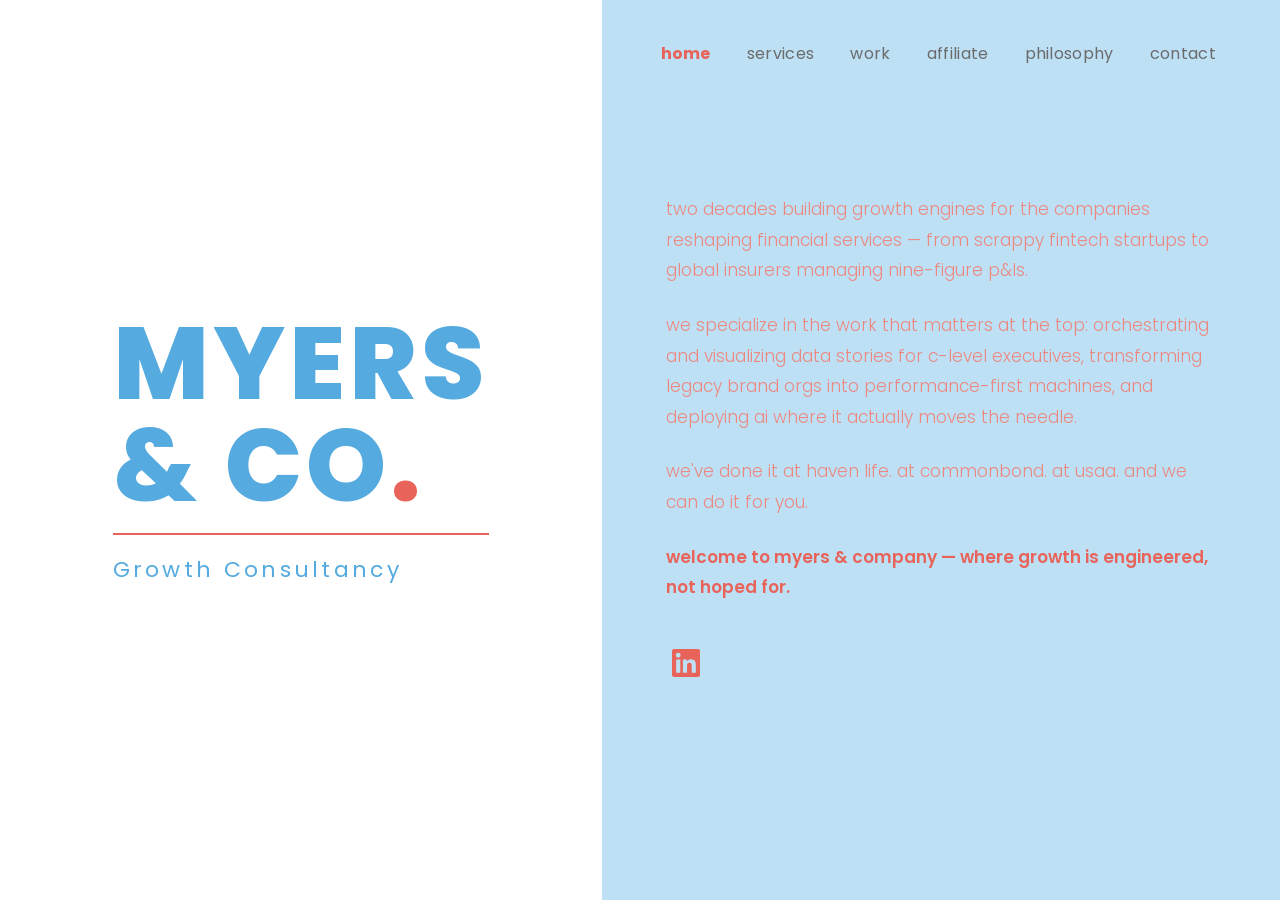
==== index.html @ 651db932 "myers & co site rebuild — static html/css/js 6-page static site replacing wix: home, services, work," ====
<!DOCTYPE html>
<html lang="en">
<head>
  <meta charset="UTF-8">
  <meta name="viewport" content="width=device-width, initial-scale=1.0">
  <title>Myers & Co | Growth Marketing Consultancy</title>
  <meta name="description" content="Myers & Co helps fintech and insurtech companies build performance-first growth engines — from affiliate ecosystems and AI data infrastructure to c-suite data storytelling and enterprise marketing transformation.">
  <link rel="stylesheet" href="css/styles.css">
</head>
<body>
  <div class="home-split">
    <div class="home-left">
      <div class="logo">
        <img src="images/logo-white.png" alt="Myers & Co Growth Consultancy" class="logo-img" onerror="this.style.display='none'; document.querySelector('.logo-fallback').style.display='block';">
        <div class="logo-fallback" style="display:none;">
          <div class="logo-text">MYERS</div>
          <div class="logo-text">& CO<span class="logo-period">.</span></div>
          <div class="logo-rule"></div>
          <div class="logo-subtitle">Growth Consultancy</div>
        </div>
      </div>
    </div>
    <div class="home-right">
      <nav class="nav">
        <a href="index.html" class="active">home</a>
        <a href="services.html">services</a>
        <a href="cv.html">work</a>
        <a href="affiliate.html">affiliate</a>
        <a href="philosophy.html">philosophy</a>
        <a href="contact.html">contact</a>
      </nav>
      <div class="home-right-content">
        <div class="hero-body">
          <p>two decades building growth engines for the companies reshaping financial services — from scrappy fintech startups to global insurers managing nine-figure p&ls.</p>
          <p>we specialize in the work that matters at the top: orchestrating and visualizing data stories for c-level executives, transforming legacy brand orgs into performance-first machines, and deploying ai where it actually moves the needle.</p>
          <p>we've done it at haven life. at commonbond. at usaa. and we can do it for you.</p>
          <p class="hero-cta">welcome to myers & company — where growth is engineered, not hoped for.</p>
          <a href="http://linkedin.com/in/mmyers0429" target="_blank" rel="noopener" class="linkedin-icon" aria-label="LinkedIn">
            <svg viewBox="0 0 24 24" xmlns="http://www.w3.org/2000/svg"><path d="M20.447 20.452h-3.554v-5.569c0-1.328-.027-3.037-1.852-3.037-1.853 0-2.136 1.445-2.136 2.939v5.667H9.351V9h3.414v1.561h.046c.477-.9 1.637-1.85 3.37-1.85 3.601 0 4.267 2.37 4.267 5.455v6.286zM5.337 7.433a2.062 2.062 0 01-2.063-2.065 2.064 2.064 0 112.063 2.065zm1.782 13.019H3.555V9h3.564v11.452zM22.225 0H1.771C.792 0 0 .774 0 1.729v20.542C0 23.227.792 24 1.771 24h20.451C23.2 24 24 23.227 24 22.271V1.729C24 .774 23.2 0 22.222 0h.003z"/></svg>
          </a>
        </div>
      </div>
    </div>
  </div>
  <script src="js/main.js"></script>
</body>
</html>
---- css/styles.css ----
@import url('https://fonts.googleapis.com/css2?family=Poppins:wght@300;400;600;700;800&display=swap');

/* ── reset ── */
*, *::before, *::after { box-sizing: border-box; margin: 0; padding: 0; }
html { scroll-behavior: smooth; }
body { font-family: 'Poppins', sans-serif; font-weight: 300; font-size: 16px; line-height: 1.7; color: #E07870; -webkit-font-smoothing: antialiased; }
a { text-decoration: none; color: inherit; }
ul { list-style: none; }
img { display: block; max-width: 100%; }
button, input, textarea { font-family: inherit; }

/* ── tokens ── */
:root {
  --sky-blue: #BDE0F5;
  --white: #FFFFFF;
  --coral: #E8635A;       /* confirmed from logo source file */
  --logo-blue: #55AADF;   /* confirmed from logo source file */
  --charcoal: #363432;
  --coral-muted: #ED8880;
  --nav-gray: #6B6B6B;
  --nav-active: #E8635A;

  --space-xs: 4px;
  --space-sm: 8px;
  --space-md: 16px;
  --space-lg: 24px;
  --space-xl: 40px;
  --space-2xl: 64px;
  --space-3xl: 96px;
  --space-4xl: 128px;

  --max-width: 1280px;
}

/* ── navigation ── */
.nav {
  display: flex;
  justify-content: flex-end;
  align-items: center;
  padding: var(--space-xl) var(--space-2xl);
  gap: 36px;
  position: relative;
  z-index: 100;
}

.nav a {
  font-size: 16px;
  font-weight: 400;
  color: var(--nav-gray);
  text-transform: lowercase;
  letter-spacing: 0.02em;
  transition: color 0.2s ease;
}

.nav a:hover {
  color: var(--nav-active);
}

.nav a.active {
  color: var(--nav-active);
  font-weight: 700;
}

.nav-toggle {
  display: none;
  background: none;
  border: none;
  cursor: pointer;
  padding: var(--space-sm);
  z-index: 200;
}

.nav-toggle span {
  display: block;
  width: 28px;
  height: 2px;
  background: var(--charcoal);
  margin: 6px 0;
  transition: transform 0.3s ease, opacity 0.3s ease;
}

.nav-toggle.open span:nth-child(1) { transform: rotate(45deg) translate(6px, 6px); }
.nav-toggle.open span:nth-child(2) { opacity: 0; }
.nav-toggle.open span:nth-child(3) { transform: rotate(-45deg) translate(6px, -6px); }

/* ── homepage split layout ── */
.home-split {
  display: flex;
  min-height: 100vh;
}

.home-left {
  width: 47%;
  background: var(--white);
  display: flex;
  align-items: center;
  justify-content: center;
  padding: var(--space-4xl) var(--space-2xl);
}

.home-right {
  width: 53%;
  background: var(--sky-blue);
  display: flex;
  flex-direction: column;
  padding: 0;
}

.home-right-content {
  flex: 1;
  display: flex;
  flex-direction: column;
  justify-content: center;
  padding: var(--space-4xl) var(--space-2xl);
  padding-top: 0;
}

/* ── logo ── */
.logo {
  text-align: left;
}

.logo-text {
  font-size: clamp(72px, 8vw, 120px);
  font-weight: 800;
  color: var(--logo-blue);
  text-transform: uppercase;
  letter-spacing: 0.04em;
  line-height: 1.0;
}

.logo-rule {
  height: 2px;
  background: var(--coral);
  margin: var(--space-md) 0;
}

.logo-subtitle {
  font-size: 22px;
  font-weight: 400;
  color: var(--logo-blue);
  letter-spacing: 0.15em;
}

/* ── logo image (preferred) + fallback ── */
.logo-img {
  max-width: 320px;
  width: 100%;
  height: auto;
}

/* square coral period — brand detail from logo source */
.logo-period {
  color: var(--coral);
  /* override with inline-block square if font doesn't render square period */
}

.hero-cta {
  font-weight: 600 !important;
  color: var(--coral) !important;
}

/* ── hero body ── */
.hero-body {
  max-width: 560px;
}

.hero-body p {
  font-size: 17px;
  font-weight: 300;
  color: var(--coral-muted);
  line-height: 1.8;
  margin-bottom: var(--space-lg);
}

.hero-body p:last-of-type {
  margin-bottom: var(--space-xl);
}

.linkedin-icon {
  display: inline-flex;
  align-items: center;
  justify-content: center;
  width: 40px;
  height: 40px;
  color: var(--coral);
  transition: opacity 0.2s ease;
}

.linkedin-icon:hover { opacity: 0.7; }

.linkedin-icon svg {
  width: 28px;
  height: 28px;
  fill: currentColor;
}

/* ── interior page layout ── */
.page {
  min-height: 100vh;
  background: var(--sky-blue);
}

.page-container {
  max-width: var(--max-width);
  margin: 0 auto;
  padding: 0 80px var(--space-3xl);
}

.page-heading {
  font-size: clamp(56px, 8vw, 96px);
  font-weight: 800;
  color: var(--charcoal);
  text-transform: lowercase;
  letter-spacing: -0.01em;
  line-height: 1.05;
  margin-bottom: var(--space-2xl);
}

/* ── feature grid (3 col — services & philosophy) ── */
.feature-grid {
  display: grid;
  grid-template-columns: repeat(3, 1fr);
  gap: 48px;
  text-align: center;
}

.feature-card {
  display: flex;
  flex-direction: column;
  align-items: center;
}

.circle-asset {
  width: 140px;
  height: 140px;
  border-radius: 50%;
  object-fit: cover;
  overflow: hidden;
  margin-bottom: var(--space-lg);
  background: var(--coral);
  display: flex;
  align-items: center;
  justify-content: center;
}

.circle-asset img {
  width: 100%;
  height: 100%;
  object-fit: cover;
}

.circle-asset svg {
  width: 60px;
  height: 60px;
  fill: var(--white);
}

.feature-card .card-title {
  font-size: 24px;
  font-weight: 700;
  color: var(--coral);
  text-transform: lowercase;
  margin-bottom: var(--space-md);
  line-height: 1.2;
}

.feature-card .card-subtitle {
  font-size: 16px;
  font-weight: 700;
  color: var(--coral);
  text-transform: lowercase;
  margin-bottom: var(--space-sm);
}

.feature-card .card-body {
  font-size: 16px;
  font-weight: 300;
  color: var(--coral-muted);
  line-height: 1.7;
  margin-bottom: var(--space-lg);
}

/* ── c.v. page ── */
.cv-frame {
  background: var(--coral);
  padding: 40px;
  min-height: 100vh;
}

.cv-inner {
  background: var(--sky-blue);
  padding: var(--space-3xl) var(--space-2xl);
}

.cv-inner .page-heading {
  margin-bottom: var(--space-lg);
}

.cv-intro {
  font-size: 17px;
  font-weight: 300;
  color: var(--coral-muted);
  line-height: 1.8;
  max-width: 800px;
  margin-bottom: var(--space-3xl);
}

.cv-section-title {
  font-size: 24px;
  font-weight: 700;
  color: var(--coral);
  text-transform: lowercase;
  margin-bottom: var(--space-xl);
}

.logo-grid {
  display: flex;
  flex-wrap: wrap;
  gap: var(--space-xl);
  align-items: center;
  margin-bottom: var(--space-3xl);
}

.logo-grid .circle-asset {
  background: var(--white);
}

.skills-list {
  display: flex;
  flex-direction: column;
  gap: var(--space-md);
}

.skills-list li {
  font-size: 17px;
  font-weight: 300;
  color: var(--coral);
  text-transform: lowercase;
}

/* ── contact page ── */
.contact-hero {
  background: var(--sky-blue);
  padding-bottom: var(--space-3xl);
}

.contact-hero .page-container {
  padding-bottom: 0;
}

.contact-intro {
  font-size: 17px;
  font-weight: 300;
  color: var(--charcoal);
  line-height: 1.8;
  max-width: 700px;
  margin-bottom: 0;
}

.contact-card {
  background: var(--coral);
  padding: var(--space-2xl) 80px var(--space-3xl);
}

.contact-card-inner {
  max-width: var(--max-width);
  margin: 0 auto;
}

.contact-card h2 {
  font-size: clamp(40px, 5vw, 72px);
  font-weight: 800;
  color: var(--charcoal);
  text-transform: lowercase;
  letter-spacing: -0.01em;
  line-height: 1.05;
  margin-bottom: var(--space-xl);
}

.contact-info {
  display: flex;
  gap: var(--space-2xl);
  margin-bottom: var(--space-2xl);
}

.contact-info-item {
  display: flex;
  flex-direction: column;
  gap: var(--space-xs);
}

.contact-info-label {
  font-size: 13px;
  font-weight: 700;
  color: var(--charcoal);
  text-transform: lowercase;
  letter-spacing: 0.02em;
}

.contact-info-value {
  font-size: 16px;
  font-weight: 300;
  color: var(--charcoal);
}

.contact-info-value a {
  transition: opacity 0.2s ease;
}

.contact-info-value a:hover { opacity: 0.7; }

.contact-form {
  display: grid;
  grid-template-columns: 1fr 1fr 1fr;
  gap: var(--space-lg);
}

.form-group {
  display: flex;
  flex-direction: column;
  gap: var(--space-xs);
}

.form-group label {
  font-size: 13px;
  font-weight: 400;
  color: var(--charcoal);
  text-transform: lowercase;
}

.form-group input,
.form-group textarea {
  background: var(--white);
  border: 1px solid var(--charcoal);
  padding: 12px 16px;
  font-size: 16px;
  font-weight: 300;
  color: var(--charcoal);
  outline: none;
  transition: border-color 0.2s ease;
}

.form-group input:focus,
.form-group textarea:focus {
  border-color: var(--logo-blue);
}

.form-group.full-width {
  grid-column: 1 / -1;
}

.form-group textarea {
  resize: vertical;
  min-height: 140px;
}

.form-submit {
  grid-column: 1 / -1;
  display: flex;
  justify-content: flex-start;
}

.btn-submit {
  background: var(--charcoal);
  color: var(--white);
  border: none;
  padding: 14px 48px;
  font-size: 16px;
  font-weight: 600;
  text-transform: lowercase;
  cursor: pointer;
  transition: opacity 0.2s ease;
}

.btn-submit:hover { opacity: 0.85; }

/* ── 2-col services grid ── */
.feature-grid--2col {
  grid-template-columns: repeat(2, 1fr);
}

.feature-card .card-list {
  text-align: left;
  width: 100%;
  padding: 0;
  margin-bottom: var(--space-lg);
}

.feature-card .card-list li {
  font-size: 15px;
  font-weight: 300;
  color: var(--coral-muted);
  line-height: 1.6;
  padding-left: var(--space-lg);
  position: relative;
  margin-bottom: var(--space-xs);
}

.feature-card .card-list li::before {
  content: '·';
  position: absolute;
  left: 8px;
  color: var(--coral);
  font-weight: 700;
}

/* ── work/timeline page ── */
.work-intro {
  font-size: 18px;
  font-weight: 300;
  color: var(--coral-muted);
  line-height: 1.8;
  max-width: 800px;
  margin-bottom: var(--space-3xl);
}

.timeline {
  margin-bottom: var(--space-3xl);
}

.timeline-item {
  border-left: 2px solid var(--coral);
  padding-left: var(--space-xl);
  padding-bottom: var(--space-2xl);
  position: relative;
}

.timeline-item:last-child {
  padding-bottom: 0;
}

.timeline-item::before {
  content: '';
  width: 12px;
  height: 12px;
  background: var(--coral);
  border-radius: 50%;
  position: absolute;
  left: -7px;
  top: 4px;
}

.timeline-company {
  font-size: 20px;
  font-weight: 700;
  color: var(--coral);
  text-transform: lowercase;
  line-height: 1.3;
  margin-bottom: var(--space-xs);
}

.timeline-role {
  font-size: 16px;
  font-weight: 600;
  color: var(--coral);
  text-transform: lowercase;
  margin-bottom: var(--space-sm);
}

.timeline-detail {
  font-size: 14px;
  font-weight: 400;
  color: var(--coral-muted);
  margin-bottom: var(--space-md);
}

.timeline-body {
  font-size: 16px;
  font-weight: 300;
  color: var(--coral-muted);
  line-height: 1.7;
  max-width: 700px;
}

.capabilities-list {
  display: grid;
  grid-template-columns: repeat(2, 1fr);
  gap: var(--space-sm) var(--space-2xl);
}

.capabilities-list li {
  font-size: 15px;
  font-weight: 300;
  color: var(--coral);
  text-transform: lowercase;
  padding-left: var(--space-lg);
  position: relative;
}

.capabilities-list li::before {
  content: '·';
  position: absolute;
  left: 8px;
  color: var(--coral);
  font-weight: 700;
}

/* ── affiliate page ── */
.page-intro {
  font-size: 18px;
  font-weight: 300;
  color: var(--coral-muted);
  line-height: 1.8;
  max-width: 800px;
  margin-bottom: var(--space-3xl);
}

.stat-bar {
  display: flex;
  gap: var(--space-2xl);
  margin-bottom: var(--space-3xl);
  flex-wrap: wrap;
}

.stat-item {
  display: flex;
  flex-direction: column;
  gap: 4px;
}

.stat-number {
  font-size: clamp(28px, 4vw, 48px);
  font-weight: 800;
  color: var(--coral);
  text-transform: lowercase;
  line-height: 1;
}

.stat-label {
  font-size: 14px;
  font-weight: 300;
  color: var(--coral-muted);
  text-transform: lowercase;
}

.affiliate-section {
  margin-bottom: var(--space-3xl);
}

.section-intro {
  font-size: 17px;
  font-weight: 300;
  color: var(--coral-muted);
  line-height: 1.8;
  max-width: 700px;
  margin-bottom: var(--space-2xl);
}

.property-grid {
  display: flex;
  gap: var(--space-2xl);
  flex-wrap: wrap;
}

.property-card {
  display: flex;
  flex-direction: column;
  align-items: flex-start;
  gap: var(--space-md);
  max-width: 320px;
}

.property-logo-wrap {
  width: 200px;
  height: 200px;
  border-radius: 50%;
  overflow: hidden;
  background: var(--white);
  display: flex;
  align-items: center;
  justify-content: center;
}

.property-logo {
  width: 100%;
  height: 100%;
  object-fit: contain;
  padding: 24px;
}

.property-logo-placeholder {
  font-size: 14px;
  font-weight: 700;
  color: var(--coral);
  text-transform: lowercase;
  text-align: center;
  line-height: 1.4;
}

.property-desc {
  font-size: 15px;
  font-weight: 300;
  color: var(--coral-muted);
  line-height: 1.6;
}

.affiliate-grid {
  margin-top: var(--space-xl);
}

/* ── footer ── */
.footer {
  background: var(--sky-blue);
  padding: var(--space-xl) var(--space-2xl);
  text-align: center;
  font-size: 13px;
  font-weight: 300;
  color: var(--nav-gray);
}

/* ── responsive ── */
@media (max-width: 1024px) {
  .feature-grid {
    grid-template-columns: 1fr 1fr;
  }

  .feature-grid--2col {
    grid-template-columns: 1fr 1fr;
  }

  .capabilities-list {
    grid-template-columns: 1fr;
  }

  .page-container {
    padding: 0 var(--space-xl) var(--space-3xl);
  }

  .contact-card {
    padding: var(--space-2xl) var(--space-xl) var(--space-3xl);
  }
}

@media (max-width: 768px) {
  .nav {
    position: fixed;
    top: 0;
    right: 0;
    left: 0;
    flex-direction: column;
    align-items: flex-end;
    background: var(--sky-blue);
    padding: var(--space-xl) var(--space-lg);
    gap: 0;
    max-height: 60px;
    overflow: hidden;
    transition: max-height 0.3s ease, padding 0.3s ease;
  }

  .nav.open {
    max-height: 100vh;
    padding-bottom: var(--space-xl);
    box-shadow: 0 4px 24px rgba(0,0,0,0.08);
  }

  .nav a {
    padding: var(--space-sm) 0;
    opacity: 0;
    transition: opacity 0.2s ease, color 0.2s ease;
  }

  .nav.open a {
    opacity: 1;
  }

  .nav-toggle {
    display: block;
    position: absolute;
    top: var(--space-md);
    right: var(--space-lg);
  }

  .home-split {
    flex-direction: column;
  }

  .home-left {
    width: 100%;
    padding: var(--space-3xl) var(--space-lg);
    min-height: 50vh;
  }

  .home-right {
    width: 100%;
  }

  .home-right .nav {
    position: relative;
    max-height: none;
    flex-direction: row;
    flex-wrap: wrap;
    justify-content: center;
    gap: var(--space-lg);
    padding: var(--space-lg);
  }

  .home-right .nav a {
    opacity: 1;
  }

  .home-right .nav-toggle {
    display: none;
  }

  .home-right-content {
    padding: var(--space-2xl) var(--space-lg);
  }

  .feature-grid {
    grid-template-columns: 1fr;
    gap: var(--space-2xl);
  }

  .feature-grid--2col {
    grid-template-columns: 1fr;
  }

  .page-container {
    padding: 0 var(--space-lg) var(--space-3xl);
  }

  .page-heading {
    margin-top: 60px;
  }

  .cv-frame {
    padding: var(--space-lg);
  }

  .cv-inner {
    padding: var(--space-2xl) var(--space-lg);
  }

  .contact-info {
    flex-direction: column;
    gap: var(--space-lg);
  }

  .contact-form {
    grid-template-columns: 1fr;
  }

  .contact-card {
    padding: var(--space-2xl) var(--space-lg) var(--space-3xl);
  }
}

@media (max-width: 480px) {
  .logo-text {
    font-size: 56px;
  }

  .logo-subtitle {
    font-size: 16px;
  }

  .home-right .nav {
    gap: var(--space-md);
  }
}
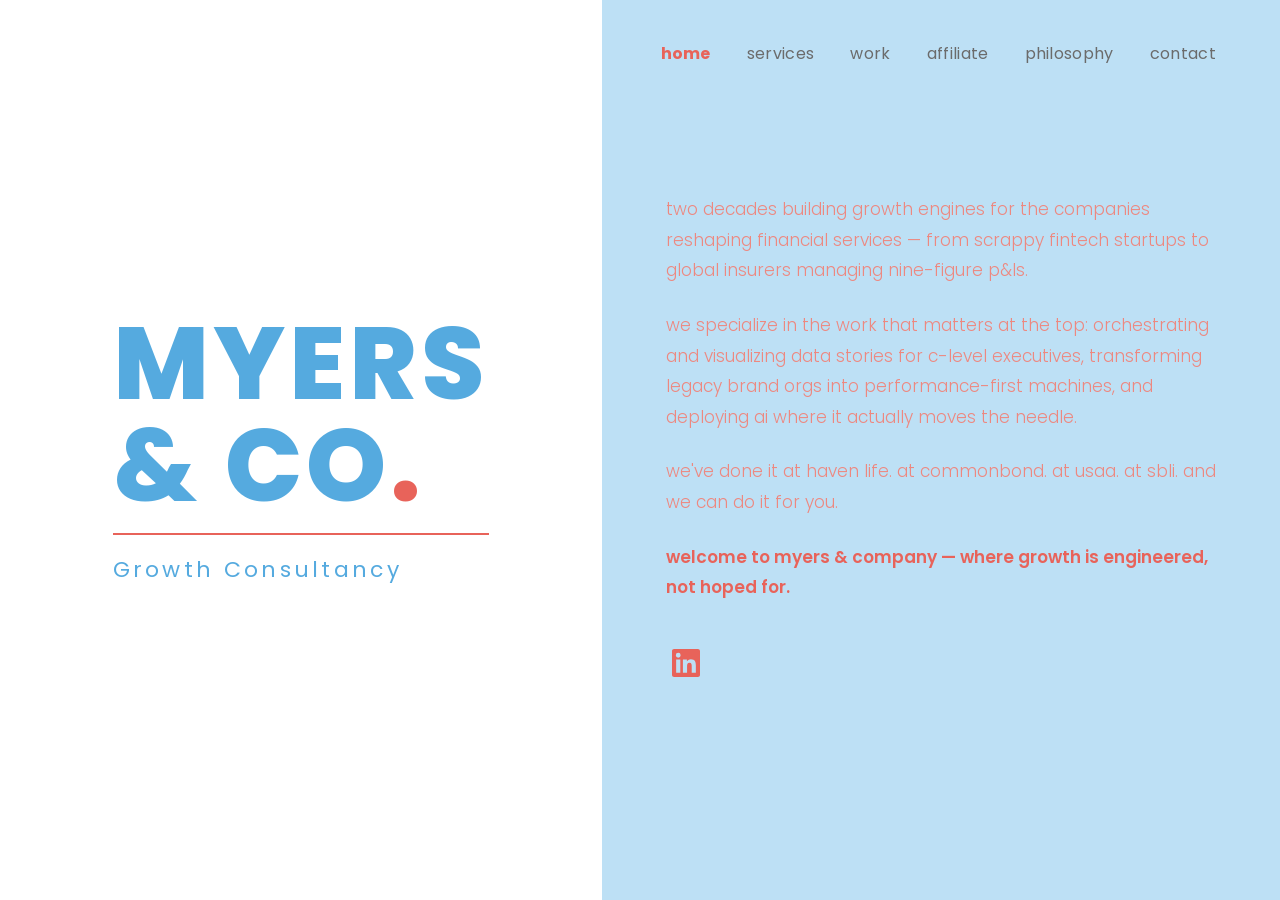
==== commit 3bebe498: "add sbli to brand logos and homepage, increase logo bubble font sizes Co-Authored-By: Claude Opus 4." ====
--- a/index.html
+++ b/index.html
@@ -33,7 +33,7 @@
         <div class="hero-body">
           <p>two decades building growth engines for the companies reshaping financial services — from scrappy fintech startups to global insurers managing nine-figure p&ls.</p>
           <p>we specialize in the work that matters at the top: orchestrating and visualizing data stories for c-level executives, transforming legacy brand orgs into performance-first machines, and deploying ai where it actually moves the needle.</p>
-          <p>we've done it at haven life. at commonbond. at usaa. and we can do it for you.</p>
+          <p>we've done it at haven life. at commonbond. at usaa. at sbli. and we can do it for you.</p>
           <p class="hero-cta">welcome to myers & company — where growth is engineered, not hoped for.</p>
           <a href="http://linkedin.com/in/mmyers0429" target="_blank" rel="noopener" class="linkedin-icon" aria-label="LinkedIn">
             <svg viewBox="0 0 24 24" xmlns="http://www.w3.org/2000/svg"><path d="M20.447 20.452h-3.554v-5.569c0-1.328-.027-3.037-1.852-3.037-1.853 0-2.136 1.445-2.136 2.939v5.667H9.351V9h3.414v1.561h.046c.477-.9 1.637-1.85 3.37-1.85 3.601 0 4.267 2.37 4.267 5.455v6.286zM5.337 7.433a2.062 2.062 0 01-2.063-2.065 2.064 2.064 0 112.063 2.065zm1.782 13.019H3.555V9h3.564v11.452zM22.225 0H1.771C.792 0 0 .774 0 1.729v20.542C0 23.227.792 24 1.771 24h20.451C23.2 24 24 23.227 24 22.271V1.729C24 .774 23.2 0 22.222 0h.003z"/></svg>
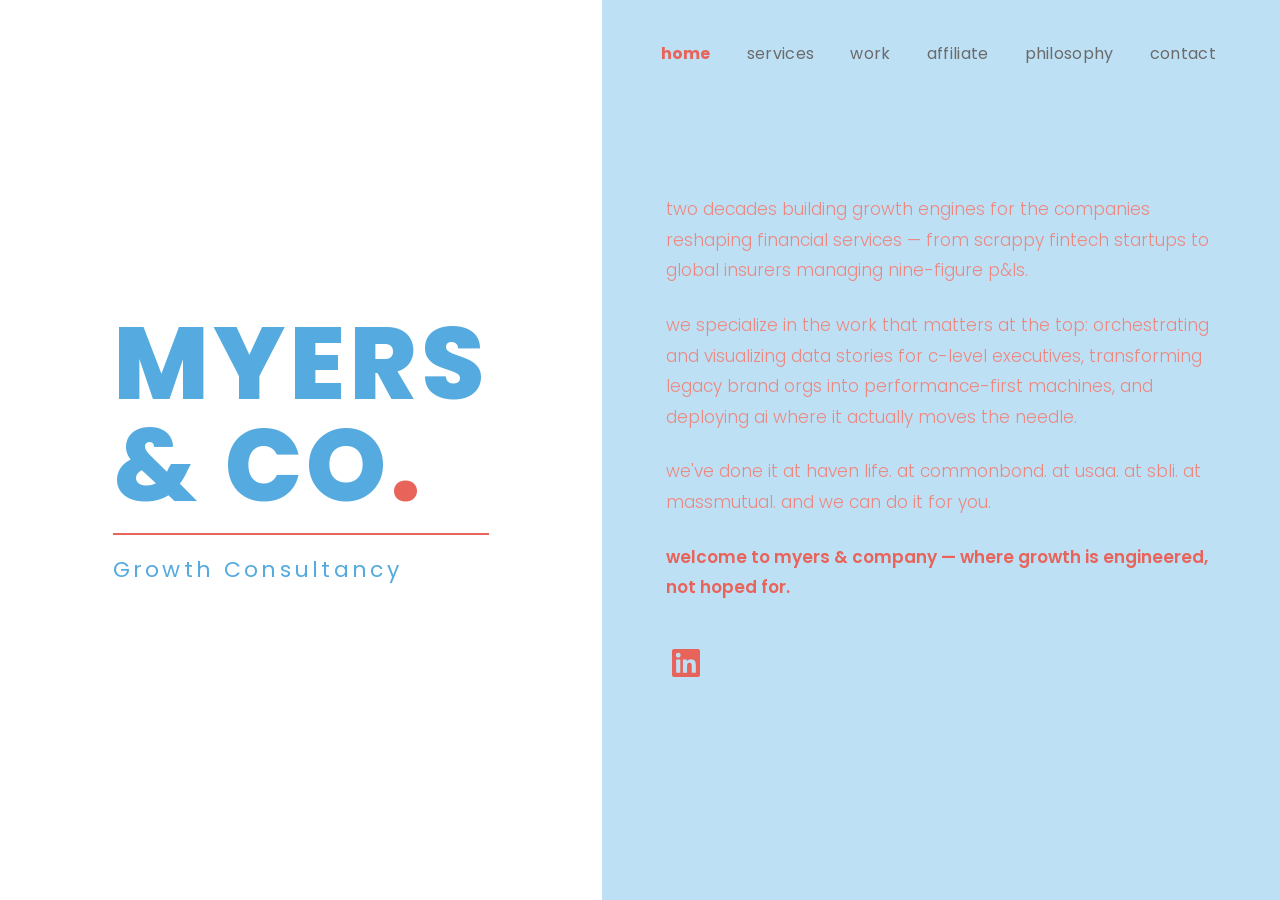
==== commit f169293f: "add massmutual to brand logos and homepage Co-Authored-By: Claude Opus 4.6 <noreply@anthropic.com>" ====
--- a/index.html
+++ b/index.html
@@ -33,7 +33,7 @@
         <div class="hero-body">
           <p>two decades building growth engines for the companies reshaping financial services — from scrappy fintech startups to global insurers managing nine-figure p&ls.</p>
           <p>we specialize in the work that matters at the top: orchestrating and visualizing data stories for c-level executives, transforming legacy brand orgs into performance-first machines, and deploying ai where it actually moves the needle.</p>
-          <p>we've done it at haven life. at commonbond. at usaa. at sbli. and we can do it for you.</p>
+          <p>we've done it at haven life. at commonbond. at usaa. at sbli. at massmutual. and we can do it for you.</p>
           <p class="hero-cta">welcome to myers & company — where growth is engineered, not hoped for.</p>
           <a href="http://linkedin.com/in/mmyers0429" target="_blank" rel="noopener" class="linkedin-icon" aria-label="LinkedIn">
             <svg viewBox="0 0 24 24" xmlns="http://www.w3.org/2000/svg"><path d="M20.447 20.452h-3.554v-5.569c0-1.328-.027-3.037-1.852-3.037-1.853 0-2.136 1.445-2.136 2.939v5.667H9.351V9h3.414v1.561h.046c.477-.9 1.637-1.85 3.37-1.85 3.601 0 4.267 2.37 4.267 5.455v6.286zM5.337 7.433a2.062 2.062 0 01-2.063-2.065 2.064 2.064 0 112.063 2.065zm1.782 13.019H3.555V9h3.564v11.452zM22.225 0H1.771C.792 0 0 .774 0 1.729v20.542C0 23.227.792 24 1.771 24h20.451C23.2 24 24 23.227 24 22.271V1.729C24 .774 23.2 0 22.222 0h.003z"/></svg>
